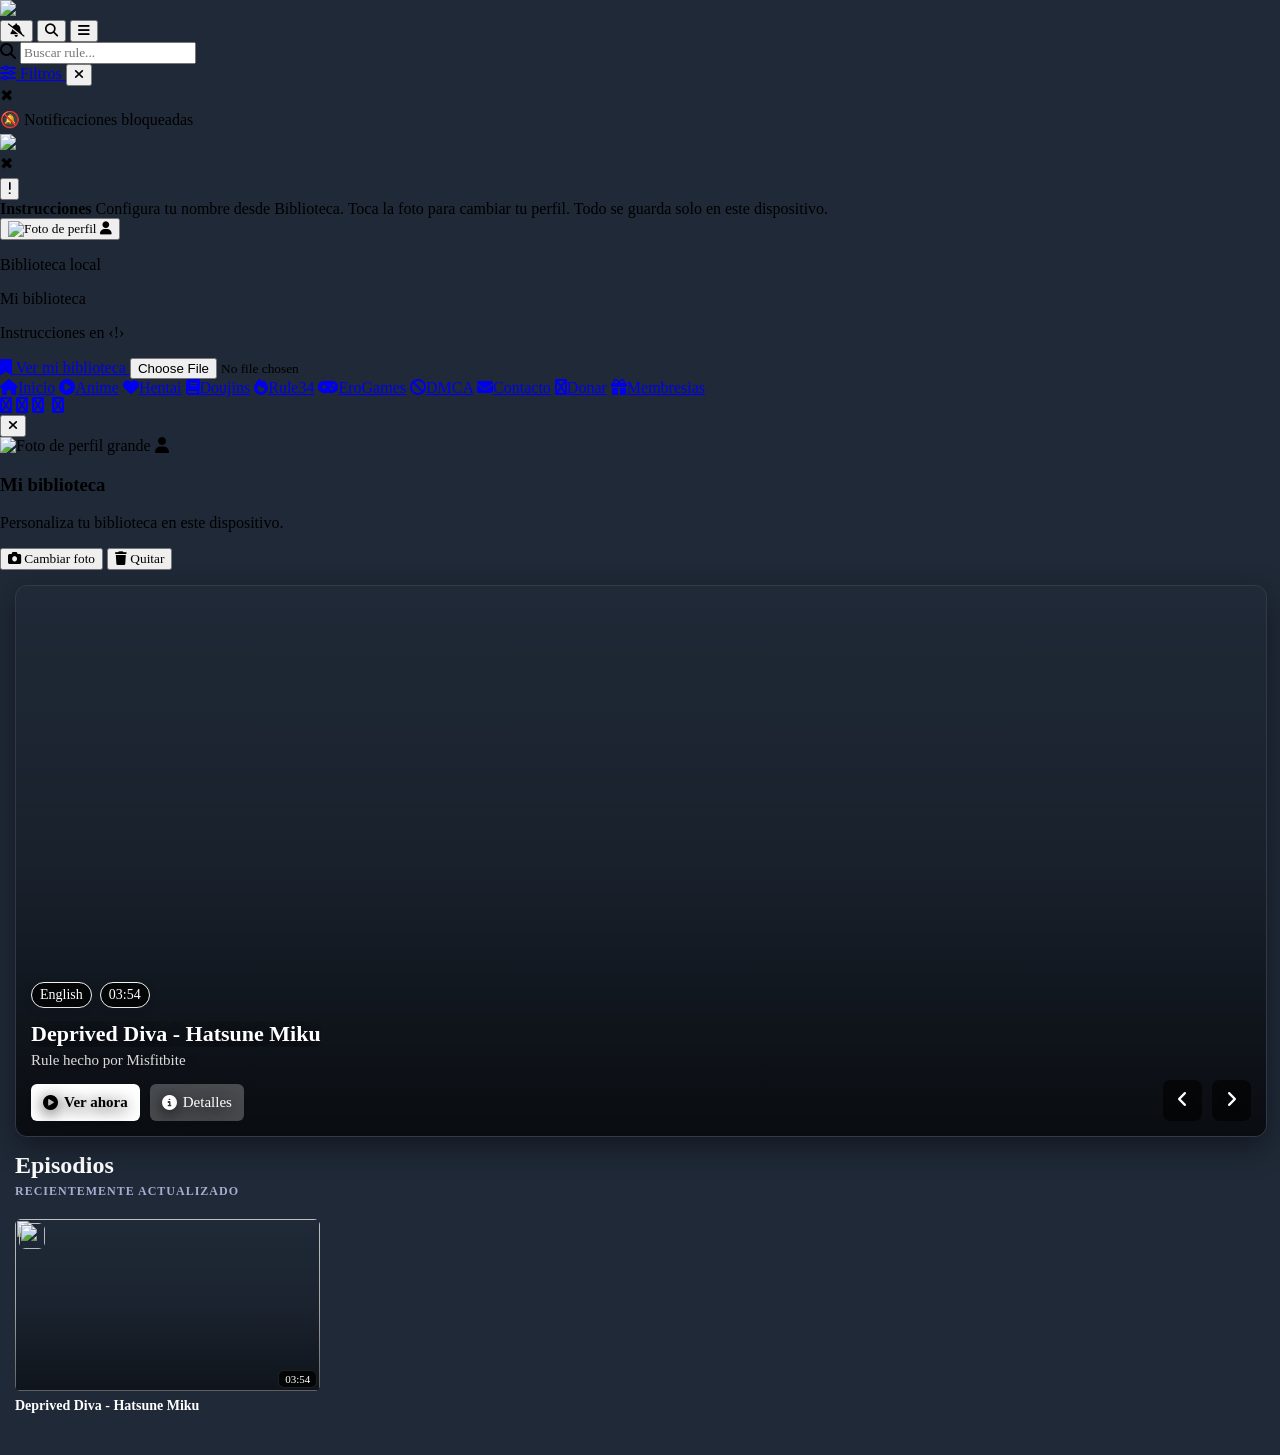
==== index.html @ 60440803 "Add files via upload" ====
<!DOCTYPE html>
<html lang="es">
<head>
  
<!-- Font Awesome -->
<link rel="stylesheet" href="https://cdnjs.cloudflare.com/ajax/libs/font-awesome/6.5.0/css/all.min.css">
<link rel="stylesheet" href="/assets/css/font-awesome.min.css">
<link rel="preconnect" href="https://fonts.googleapis.com">
<link rel="preconnect" href="https://fonts.gstatic.com" crossorigin>
<link rel="icon" href="https://rule.sitiosrtr.com/favicon.ico" type="image/x-icon">
      
<meta property="og:type" content="website">
<meta content='R34 Online | Rule.SitiosRTR.com' property='og:title'/>
<meta content='https://rule.sitiosrtr.com' property='og:url'/>
<meta content='article' property='og:type'/>
<meta content='RuleRTR' property='og:site_name'/>
<meta content='Página para ver Rule34 sin anuncios gratis y descargas directas.' property='og:description'/>
<meta content='https://rule.sitiosrtr.com/assets/img/portada.webp' property='og:image'/>
<meta content='es_ES' property='og:locale'/>
<meta content='en_US' property='og:locale:alternate'/>
<meta content='en_GB' property='og:locale:alternate'/>
<meta content='RuleRTR' name='twitter:title'/>
<meta content='USARIO-TWITTER' name='twitter:site'/>
<meta content='USARIO-TWITTER' name='twitter:creator'/>
<meta content='summary_large_image' name='twitter:card'/>

  
<!-- CSS Style Configuracion -->
  <link rel="stylesheet" href="/assets/css/loader.css">
  <link rel="stylesheet" href="/assets/css/header.css">
  <link rel="stylesheet" href="styles.css">
  <link rel="stylesheet" href="/assets/css/fonts.css">
  <link rel="stylesheet" href="/assets/css/copiar.css">

<!-- JS prioridad Configuracion -->
<script src="https://cdn.onesignal.com/sdks/web/v16/OneSignalSDK.page.js" defer></script>
<script src="/assets/js/Onesignalpush.js" defer></script>
<script src="/assets/js/loader.js" defer></script>
  

  <meta charset="UTF-8" />
  <meta name="viewport" content="width=device-width, initial-scale=1.0" />

  <title> RuleRTR </title>

</head>
  <body>

<!-- LOADER SIMPLE (espera TODO) -->
<div id="loader">
  <div class="loader-box">
    <div class="loader-bar">
      <span></span>
    </div>
  </div>
</div>
    
<header class="header">
  <div class="header-container">
    
<!-- LOGO IZQUIERDA -->
<div class="logo">
  <a href="/">
    <img src="/assets/img/logo.webp">
  </a>
</div>

  <!-- DERECHA -->
  <div class="actions">
  <!-- 🔔 CAMPANA -->
  <button class="icon-btn" id="notifToggle">
    <i class="fa fa-bell-slash" id="bellIcon"></i>
  </button>
  <!-- 🔍 BUSCADOR -->
  <button class="icon-btn" onclick="abrirBusqueda()">
    <i class="fa fa-search"></i>
  </button>
  <!-- ☰ MENU -->
  <button class="icon-btn" onclick="toggleMenu()">
    <i class="fa fa-bars"></i>
  </button>
  </div>

<div id="searchBar">
 <div class="search-container">

  <div class="search-input-wrap">
    <i class="fa fa-search"></i>
    <input type="text" id="searchInput" placeholder="Buscar rule..." />
  </div>
  <!-- BOTÓN FILTROS -->
  <a href="/catalogo/" class="filter-btn">
    <i class="fa fa-sliders"></i>
    <span>Filtros</span>
  </a>
  <!-- TU BOTÓN X -->
  <button onclick="cerrarBusqueda()">
    <i class="fa fa-times"></i>
  </button>

</div>
</div>

<!-- WARNING -->
<div id="notifWarning">
  <span class="close" id="closeWarning">✖</span>
  <p style="margin:5px 0;">🔕 Notificaciones bloqueadas</p>
  <a href="https://media.onesignal.com/web-sdk/bell/edge-unblock.png" target="_blank">
    <img src="https://media.onesignal.com/web-sdk/bell/edge-unblock.png">
  </a>
</div>

<!-- TOAST -->
<div id="notifToast">
  <span class="close" id="closeToast">✖</span>
  <p id="toastText" style="margin:5px 0;"></p>
</div>
        

<!-- OVERLAY -->
<div id="overlay" onclick="toggleMenu()"></div>

<!-- MENÚ -->
<div id="menu">
  <div class="menu-profile">
    <div class="menu-profile-bg"></div>

    <button class="menu-profile-help" id="menuProfileHelp" type="button" onclick="toggleMenuInstructions(event)" aria-label="Ver instrucciones" aria-expanded="false">
      <i class="fa fa-exclamation"></i>
    </button>

    <div class="menu-instructions-panel" id="menuInstructionsPanel" aria-hidden="true">
      <strong>Instrucciones</strong>
      <span>Configura tu nombre desde Biblioteca.</span>
      <span>Toca la foto para cambiar tu perfil.</span>
      <span>Todo se guarda solo en este dispositivo.</span>
    </div>
 
    <button class="menu-profile-avatar" id="profilePreview" type="button" onclick="openProfilePanel()" aria-label="Ver perfil">
      <img id="profilePreviewImg" alt="Foto de perfil">
      <i class="fa fa-user"></i>
    </button>

    <div class="menu-profile-info">
      <p class="menu-profile-kicker">Biblioteca local</p>
      <p class="menu-profile-title" id="menuLibraryName">Mi biblioteca</p>
      <p class="menu-profile-subtitle" id="menuLibrarySubtitle">Instrucciones en ‹!›</p>
    </div>

    <a class="menu-profile-library" href="/biblioteca">
      <i class="fa fa-bookmark"></i>
      <span>Ver mi biblioteca</span>
    </a>

    <input class="profile-file-input" id="profileImageInput" type="file" accept="image/*">
  </div>

  <div class="menu-links">
    <a href="/"><i class="fa fa-home"></i>Inicio</a>
    <a href="/assets/link/Anime"><i class="fa fa-play-circle"></i>Anime</a>
    <a href="/assets/link/Hentai"><i class="fa fa-heart"></i>Hentai</a>
    <a href="/assets/link/Doujins"><i class="fa fa-book"></i>Doujins</a>
    <a href="/assets/link/Rule34"><i class="fa fa-fire"></i>Rule34</a>
    <a href="/assets/link/ErogeGames"><i class="fa fa-gamepad"></i>EroGames</a>
    <a href="/assets/link/DMCA"><i class="fa fa-ban"></i>DMCA</a>
    <a href="/assets/link/Contacto"><i class="fa fa-envelope"></i>Contacto</a>
    <a href="/assets/link/Donar"><i class="fa fa-paypal"></i>Donar</a>
    <a href="/assets/link/Donar"><i class="fa fa-gift"></i>Membresias</a>
  </div>

  <div class="menu-social">
    <a href="/assets/link/Twitter" title="X/Twitter"><i class="fa fa-twitter"></i></a>
    <a href="/assets/link/WhatsApp" title="WhatsApp"><i class="fa fa-whatsapp"></i></a>
    <a href="/assets/link/Facebook" title="Facebook"><i class="fa fa-facebook"></i></a>
    <a href="/assets/link/YouTube" title="YouTube"><i class="fa fa-youtube-play"></i></a>
    <a href="/assets/link/Donar" title="Donar"><i class="fa fa-paypal"></i></a>
  </div>
</div>
    
 <div id="profilePanel" class="profile-panel" aria-hidden="true">
  <div class="profile-panel-backdrop" onclick="closeProfilePanel()"></div>

  <div class="profile-card" role="dialog" aria-modal="true" aria-label="Perfil local">
    <button class="profile-card-close" type="button" onclick="closeProfilePanel()" aria-label="Cerrar">
      <i class="fa fa-times"></i>
    </button>

    <div class="profile-card-glow"></div>

    <div class="profile-card-avatar" id="profilePanelPreview">
      <img id="profilePanelImg" alt="Foto de perfil grande">
      <i class="fa fa-user"></i>
    </div>

    <h3 id="profilePanelTitle">Mi biblioteca</h3>
    <p id="profilePanelSubtitle">Personaliza tu biblioteca en este dispositivo.</p>

    <div class="profile-card-actions">
      <button type="button" onclick="triggerProfileImagePicker()">
        <i class="fa fa-camera"></i> Cambiar foto
      </button>
      <button type="button" class="danger" onclick="removeProfileImage()">
        <i class="fa fa-trash"></i> Quitar
      </button>
    </div>

  </div>
</div>

</header>
   

<!-- JS Script Configuracion -->
  <script src="/assets/js/header.js"></script>
  <script src="/assets/js/zoom.js"></script>





    

      
<!-- AQUI COMIENZA EL HTML NORMAL CON JS NORMAL -->
<div class="container">
<div class="slider">
    <div class="slides" id="slides"></div>

    <div class="slider-nav">
    <button onclick="moveSlide(-1)"><i class="fa-solid fa-angle-left"></i></button>
    <button onclick="moveSlide(1)"><i class="fa-solid fa-angle-right"></i></button>
    </div>
  
</div>


<div class="titulo-seccion">
  <h2>Episodios</h2>
  <p>RECIENTEMENTE ACTUALIZADO</p>
</div>


<div class="grid" id="grid"></div>

<script src="app.js"></script>



<div style="height: 40px;"></div>
    
</body>
</html>
---- styles.css ----
body {
    font-family: "Inter" !important;
    width:100%;
    margin: 0 auto;
    padding-top: 0;
    box-sizing: border-box;
    background: #1f2937;
}
input,
textarea,
select,
button,
option {
  font-family: "Inter" !important;
}

.container {
    max-width: 1250px;
    margin: 15px auto 0; /* Margin bueno we 🔥 */
    padding: 0 10px; /* ← izquierda y derecha */
}




/* GRID */
.grid {
    display: grid;
    grid-template-columns: repeat(4, 1fr);
    gap: 10px;
    padding: 0;
}

@media (max-width: 1024px) {
    .grid { grid-template-columns: repeat(3, 1fr); }
}

@media (max-width: 600px) {
    .grid { grid-template-columns: repeat(2, 1fr); }
}

/* CARD */
.card a {
    text-decoration: none;
    color: inherit;
}

.thumb {
    position: relative;
    overflow: hidden;
    border-radius: 6px;
    aspect-ratio: 16 / 9;
}
.thumb::after {
    content: "";
    position: absolute;
    inset: 0;

    background: linear-gradient(
        to top,
        rgba(0,0,0,0.5),
        rgba(0,0,0,0.15),
        transparent
    );

    pointer-events: none; /* 🔥 importante */
}


.thumb img {
    width: 100%;
    height: 100%;
    object-fit: cover;
    transition: transform .25s ease, filter .25s ease;
}

.card:hover img {
    transform: scale(1.05);
}

.label {
    position: absolute;
    top: 6px;
    right: 6px;

    background: rgba(0, 0, 0, 0.75);
    color: #fff;

    font-size: 11px;
    font-weight: 600;

    padding: 2px 6px;
    border-radius: 6px;

    backdrop-filter: blur(4px);
}
.label.lang{
    position:absolute;

    top:4px;
    left:4px;
    right:auto;

    background:none !important;
    border:none !important;
    padding:0 !important;

    width:26px;
    height:26px;

    overflow:hidden;

    backdrop-filter:none !important;
}
.rtr-ep-flag{
    width:100%;
    height:100%;

    object-fit:cover;
    border-radius:6px;

    display:block;
}
.card:hover .rtr-ep-flag{
    transform:none !important;
}


/* episodio */
.label-ep {
    position: absolute;
    bottom: 3px;
    right: 3px;

    background: rgba(0, 0, 0, 0.75);
    color: #fff;

    font-size: 11px;
    font-weight: 500;

    padding: 2px 6px;
    border-radius: 6px;

    border: 1px solid rgba(255,255,255,0.10);
    backdrop-filter: blur(4px);

    z-index: 3;
}
.card-title {
    font-size: 14px;
    font-weight: 600;
    margin-top: 6px;
    line-height: 1.3;
    color: #fff;
    display: -webkit-box;
    -webkit-line-clamp: 2;
    -webkit-box-orient: vertical;
    overflow: hidden;
}

/* SLIDER */
/* SLIDER MODERNO */
.slider {
    position: relative;
    width: 100%;
    height: 550px;
    border-radius: 12px;
    overflow: hidden;
    border: 1px solid rgba(255,255,255,0.08);
    box-shadow: 0 10px 30px rgba(0,0,0,0.4);
}
@media (max-width: 768px) {
    .slider {
        height: 370px; /* 📱 móvil */
    }
}

/* contenedor */
.slides {
    position: relative;
    width: 100%;
    height: 100%;
}

/* cada slide */
.slide {
    position: absolute;
    inset: 0;
    opacity: 0;
    transition: opacity 0.6s ease;
    z-index: 0;
    background-size: cover;
    background-position: center;
}

/* activo */
.slide.active {
    opacity: 1;
    z-index: 1;
}

/* overlay suave */
.slide::after {
    content: "";
    position: absolute;
    inset: 0;
    background: linear-gradient(
        to top,
        rgba(0,0,0,0.7),
        rgba(0,0,0,0.2),
        transparent
    );
}

/* contenido */

/* sombra SOLO al texto */
.slide-info {
    text-shadow: 0 3px 15px rgba(0,0,0,0.9);
}

/* botones */
.slider-nav {
    position: absolute;
    bottom: 15px;
    right: 15px;
    display: flex;
    gap: 10px;
    z-index: 5;
}

.slider-nav button {
    background: rgba(0,0,0,0.6);
    border: none;
    color: white;
    font-size: 18px;
    padding: 10px 14px;
    border-radius: 8px;
    cursor: pointer;
    backdrop-filter: blur(6px);
    transition: 0.2s;
}

.slider-nav button:hover {
    background: rgba(255,255,255,0.2);
}
/* BOTONES */
.nav-btn{
  pointer-events: all;
  background: rgba(0,0,0,0.6);
  border: none;
  padding: 14px;
  border-radius: 12px;
  cursor: pointer;
}



.slide-content {
    position: absolute;
    margin-bottom: 0px;
    inset: 0;
    display: flex;
    align-items: flex-end;
    padding: 15px;
    text-decoration: none;
    color: white;
    z-index: 2;
}

.slide-info {
  max-width: 100%;
  box-sizing: border-box;
  word-wrap: break-word;
  overflow-wrap: break-word;
}
@media (max-width: 768px) {
  .slide-info p {
    display: -webkit-box;
    -webkit-line-clamp: 3; /* limita líneas */
    -webkit-box-orient: vertical;
    overflow: hidden;
  }
}

.slide-label {
    font-size: 14px;
    margin-bottom: 5px;
    background: rgba(0, 0, 0, 0.75);
    color: #fff;
    font-weight: 500;
    padding: 4px 8px;
    border-radius: 16px;
    backdrop-filter: blur(4px);
    border: 1px solid #F7F7F7;
    display: inline-flex;   /* mejor alineación */
    width: fit-content;     /* se ajusta al contenido */
    max-width: 100%;        /* evita overflow en móvil */
}
.slide-top-tags{
    display:flex;
    gap:8px;
    flex-wrap:wrap;
    margin-bottom:8px;
}


/* 🔥 título en 1 línea */
.slide-title {
    font-size: 22px;
    
    font-weight: bold;
    border-radius: 8px;
    white-space: nowrap;
    overflow: hidden;
    text-overflow: ellipsis;
}

.slide-desc {
    font-size: 15px;
    opacity: 0.85;
    margin: 5px 0 15px;

    display: -webkit-box;
    -webkit-line-clamp: 2;
    -webkit-box-orient: vertical;
    overflow: hidden;
}

.slide-buttons {
    display: flex;
    gap: 10px;
}
.slide-buttons a {
    text-decoration: none;
    color: inherit;
}

.btn {
    font-size: 15px;
    padding: 10px 12px;
    border-radius: 6px;
    cursor: pointer;
    text-decoration: none; /* 🔥 quita la línea */
    color: inherit;        /* 🔥 evita azul raro */
    display: inline-flex;  /* 🔥 mantiene alineación */
}

.btn.play {
    background: #fff;
    color: #000;
    font-weight: 600;
    display: flex;
    align-items: center;
    gap: 6px;
}

.btn.info {
    background: rgba(255,255,255,0.25);
    backdrop-filter: blur(6px);
    display: flex;
    align-items: center;
    gap: 6px;
}








.titulo-seccion h2 {
  font-size: 24px;       /* Tamaño similar a la imagen */
  color: #fff;
  font-weight: 700;       /* Negrita */
  margin: 15px 0 5px 0;   /* margen superior e inferior */
}

.titulo-seccion p {
  font-size: 12px;        /* Tamaño más pequeño */
  font-weight: 600;       /* Negrita */
  letter-spacing: 1px;    /* espaciado de letras */
  color: #A7ACD1;         /* color gris claro */
  margin: 0 0 20px 0;     /* margen inferior para separación */
  text-transform: uppercase; /* para que quede en mayúsculas */
}
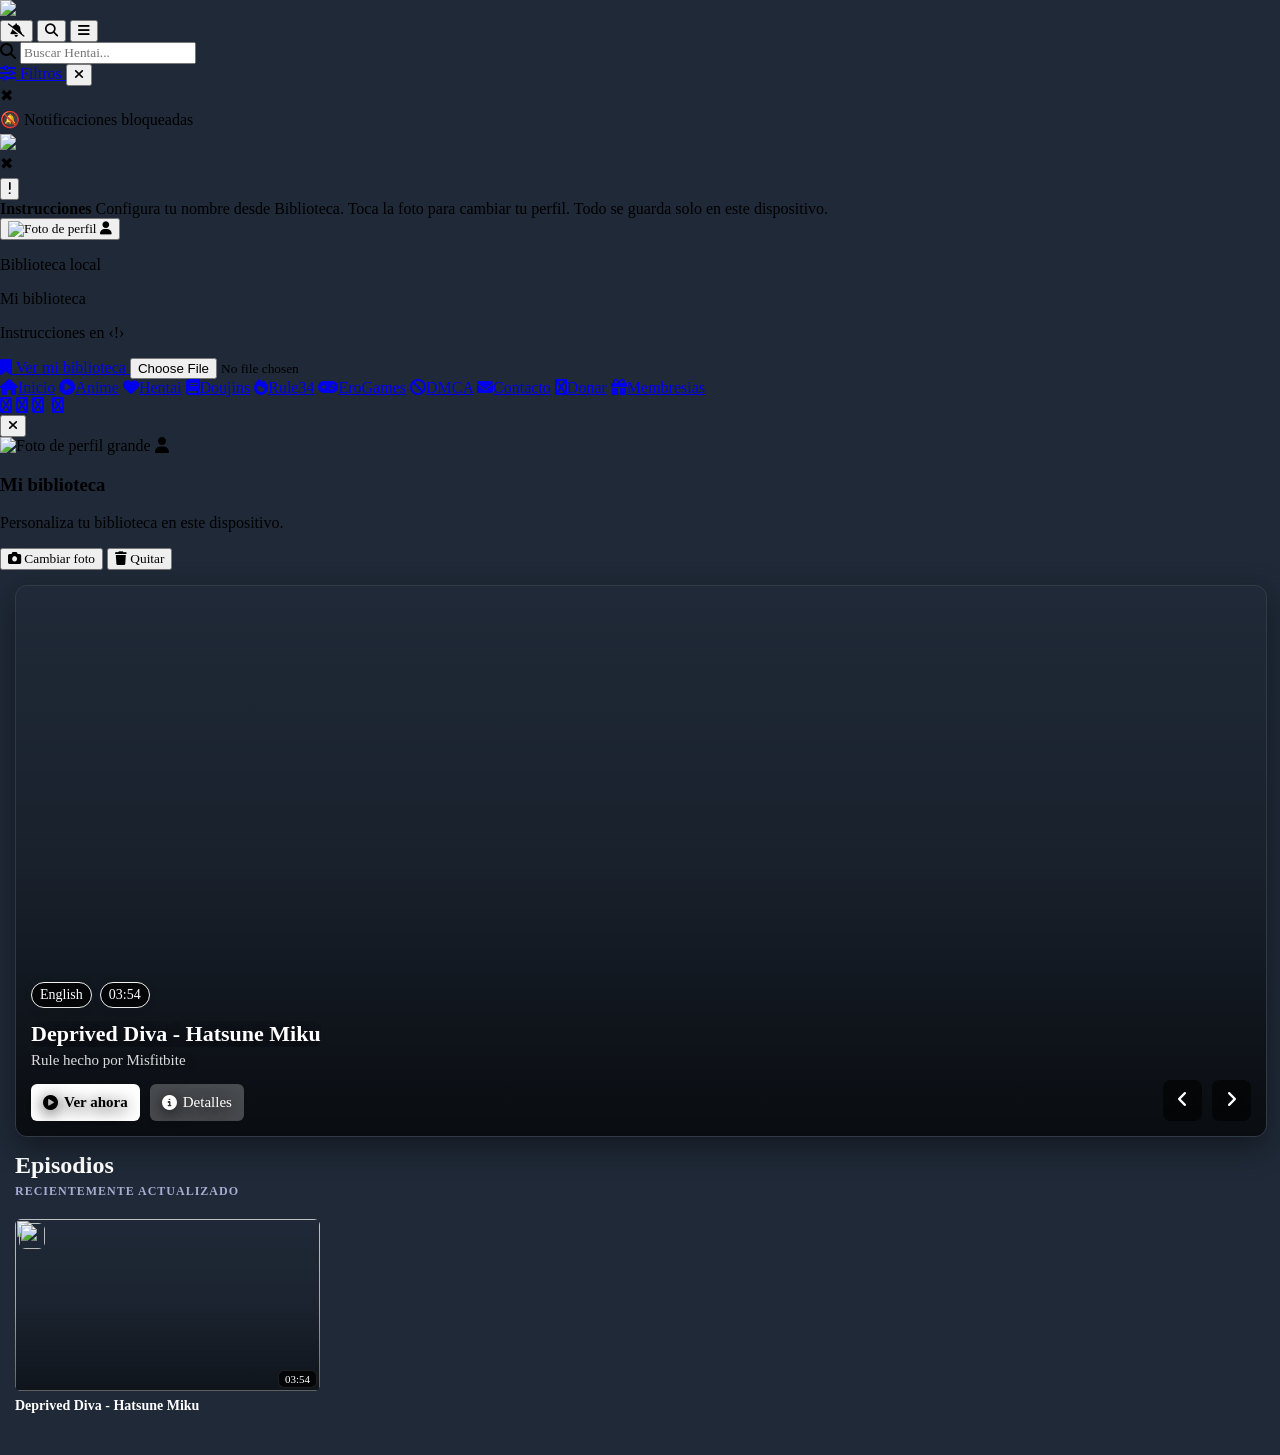
==== commit 7213fa63: "Update index.html" ====
--- a/index.html
+++ b/index.html
@@ -7,19 +7,19 @@
 <link rel="stylesheet" href="/assets/css/font-awesome.min.css">
 <link rel="preconnect" href="https://fonts.googleapis.com">
 <link rel="preconnect" href="https://fonts.gstatic.com" crossorigin>
-<link rel="icon" href="https://rule.sitiosrtr.com/favicon.ico" type="image/x-icon">
+<link rel="icon" href="/favicon.ico" type="image/x-icon">
       
 <meta property="og:type" content="website">
-<meta content='R34 Online | Rule.SitiosRTR.com' property='og:title'/>
-<meta content='https://rule.sitiosrtr.com' property='og:url'/>
+<meta content='Hentai Online | Hentai.SitiosRTR.com' property='og:title'/>
+<meta content='https://Hentai.sitiosrtr.com' property='og:url'/>
 <meta content='article' property='og:type'/>
-<meta content='RuleRTR' property='og:site_name'/>
-<meta content='Página para ver Rule34 sin anuncios gratis y descargas directas.' property='og:description'/>
-<meta content='https://rule.sitiosrtr.com/assets/img/portada.webp' property='og:image'/>
+<meta content='HentaiRTR' property='og:site_name'/>
+<meta content='Página para ver Hentai sin anuncios gratis y descargas directas.' property='og:description'/>
+<meta content='https://hentai.sitiosrtr.com/assets/img/portada.jpg' property='og:image'/>
 <meta content='es_ES' property='og:locale'/>
 <meta content='en_US' property='og:locale:alternate'/>
 <meta content='en_GB' property='og:locale:alternate'/>
-<meta content='RuleRTR' name='twitter:title'/>
+<meta content='HentaiRTR' name='twitter:title'/>
 <meta content='USARIO-TWITTER' name='twitter:site'/>
 <meta content='USARIO-TWITTER' name='twitter:creator'/>
 <meta content='summary_large_image' name='twitter:card'/>
@@ -41,7 +41,7 @@
   <meta charset="UTF-8" />
   <meta name="viewport" content="width=device-width, initial-scale=1.0" />
 
-  <title> RuleRTR </title>
+  <title> HentaiRTR </title>
 
 </head>
   <body>
@@ -86,7 +86,7 @@
 
   <div class="search-input-wrap">
     <i class="fa fa-search"></i>
-    <input type="text" id="searchInput" placeholder="Buscar rule..." />
+    <input type="text" id="searchInput" placeholder="Buscar Hentai..." />
   </div>
   <!-- BOTÓN FILTROS -->
   <a href="/catalogo/" class="filter-btn">
